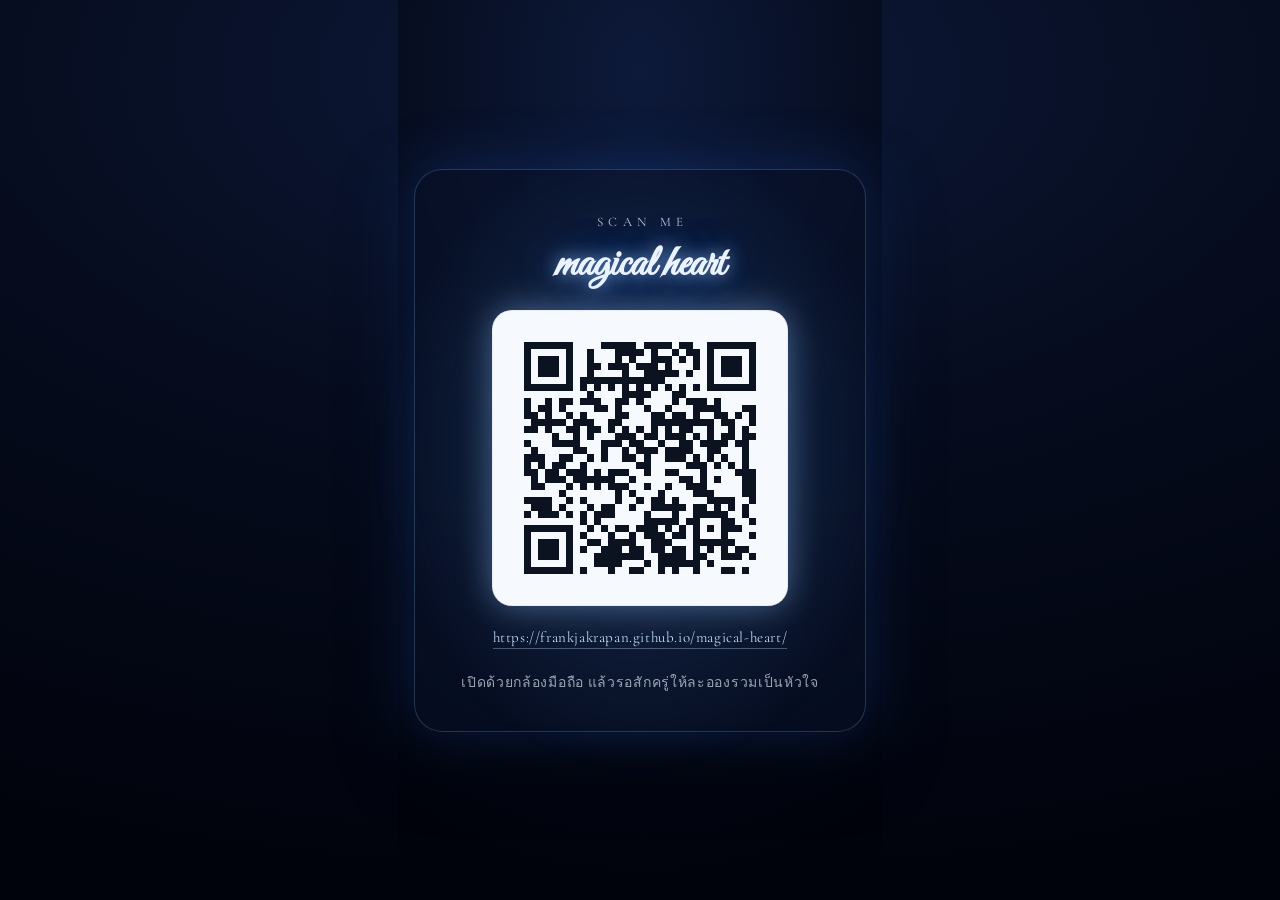
==== share.html @ f7a82248 "Add QR share page and QR image for the published site - share.html: standalone card with the QR inli" ====
<!DOCTYPE html>
<html lang="th">
<head>
<meta charset="utf-8">
<meta name="viewport" content="width=device-width,initial-scale=1">
<title>Magical Heart — scan to open</title>
<link rel="preconnect" href="https://fonts.googleapis.com">
<link rel="preconnect" href="https://fonts.gstatic.com" crossorigin>
<link rel="stylesheet" href="https://fonts.googleapis.com/css2?family=Cormorant+Garamond:wght@300;500&family=Great+Vibes&display=swap">
<style>
  html, body {
    margin: 0;
    min-height: 100%;
    background:
      radial-gradient(120% 90% at 50% 8%, #0d1a3a 0%, #060c1e 45%, #01030c 100%);
    color: #eaf3ff;
    font-family: "Cormorant Garamond", Georgia, serif;
    display: grid;
    place-items: center;
  }

  .card {
    position: relative;
    display: flex;
    flex-direction: column;
    align-items: center;
    gap: 22px;
    padding: 44px 46px 38px;
    margin: 32px 16px;
    border-radius: 28px;
    background: rgba(9, 18, 42, 0.62);
    border: 1px solid rgba(147, 197, 253, 0.22);
    box-shadow:
      0 0 60px rgba(37, 99, 235, 0.28),
      0 24px 70px rgba(0, 0, 0, 0.6);
    backdrop-filter: blur(4px);
  }

  .card::before {
    content: "";
    position: absolute;
    inset: -40px;
    border-radius: 50%;
    background: radial-gradient(closest-side,
      rgba(96, 165, 250, 0.22), rgba(59, 130, 246, 0) 100%);
    z-index: -1;
    filter: blur(8px);
  }

  .kicker {
    font-size: 13px;
    letter-spacing: 0.42em;
    text-indent: 0.42em;
    text-transform: uppercase;
    opacity: 0.8;
  }

  .title {
    font-family: "Great Vibes", cursive;
    font-size: 44px;
    line-height: 1;
    margin: -8px 0 0;
    text-shadow: 0 0 18px rgba(147, 197, 253, 0.7), 0 0 46px rgba(59, 130, 246, 0.45);
  }

  .qr {
    padding: 18px;
    border-radius: 20px;
    background: #f6faff;
    box-shadow: 0 0 34px rgba(147, 197, 253, 0.45), inset 0 0 0 1px rgba(15, 23, 42, 0.06);
    animation: pulse 2.6s ease-in-out infinite;
  }

  .qr svg { display: block; width: min(58vw, 260px); height: auto; }
  .qr path { fill: #0b1220; }

  a.link {
    color: #bfdbfe;
    font-size: 15px;
    letter-spacing: 0.04em;
    text-decoration: none;
    border-bottom: 1px solid rgba(191, 219, 254, 0.35);
    padding-bottom: 2px;
    word-break: break-all;
    text-align: center;
  }

  a.link:hover { color: #fff; border-color: rgba(255, 255, 255, 0.8); }

  .hint { font-size: 14px; opacity: 0.65; margin: 0; letter-spacing: 0.05em; }

  @keyframes pulse {
    0%, 100% { transform: scale(1); }
    5%       { transform: scale(1.025); }
    12%      { transform: scale(1.004); }
    18%      { transform: scale(1.016); }
    26%      { transform: scale(1); }
  }

  @media (prefers-reduced-motion: reduce) { .qr { animation: none; } }
</style>
</head>
<body>
  <div class="card">
    <span class="kicker">scan me</span>
    <h1 class="title">magical heart</h1>

    <div class="qr">
      <svg viewBox="0 0 37 37" xmlns="http://www.w3.org/2000/svg" shape-rendering="crispEdges">
        <path d="M2,2H3V3H2zM3,2H4V3H3zM4,2H5V3H4zM5,2H6V3H5zM6,2H7V3H6zM7,2H8V3H7zM8,2H9V3H8zM13,2H14V3H13zM14,2H15V3H14zM15,2H16V3H15zM16,2H17V3H16zM17,2H18V3H17zM19,2H20V3H19zM20,2H21V3H20zM21,2H22V3H21zM22,2H23V3H22zM24,2H25V3H24zM25,2H26V3H25zM28,2H29V3H28zM29,2H30V3H29zM30,2H31V3H30zM31,2H32V3H31zM32,2H33V3H32zM33,2H34V3H33zM34,2H35V3H34zM2,3H3V4H2zM8,3H9V4H8zM11,3H12V4H11zM15,3H16V4H15zM16,3H17V4H16zM17,3H18V4H17zM18,3H19V4H18zM20,3H21V4H20zM23,3H24V4H23zM25,3H26V4H25zM26,3H27V4H26zM28,3H29V4H28zM34,3H35V4H34zM2,4H3V5H2zM4,4H5V5H4zM5,4H6V5H5zM6,4H7V5H6zM8,4H9V5H8zM11,4H12V5H11zM15,4H16V5H15zM17,4H18V5H17zM20,4H21V5H20zM21,4H22V5H21zM22,4H23V5H22zM24,4H25V5H24zM26,4H27V5H26zM28,4H29V5H28zM30,4H31V5H30zM31,4H32V5H31zM32,4H33V5H32zM34,4H35V5H34zM2,5H3V6H2zM4,5H5V6H4zM5,5H6V6H5zM6,5H7V6H6zM8,5H9V6H8zM11,5H12V6H11zM12,5H13V6H12zM14,5H15V6H14zM15,5H16V6H15zM16,5H17V6H16zM18,5H19V6H18zM19,5H20V6H19zM20,5H21V6H20zM22,5H23V6H22zM26,5H27V6H26zM28,5H29V6H28zM30,5H31V6H30zM31,5H32V6H31zM32,5H33V6H32zM34,5H35V6H34zM2,6H3V7H2zM4,6H5V7H4zM5,6H6V7H5zM6,6H7V7H6zM8,6H9V7H8zM11,6H12V7H11zM16,6H17V7H16zM19,6H20V7H19zM20,6H21V7H20zM21,6H22V7H21zM22,6H23V7H22zM23,6H24V7H23zM25,6H26V7H25zM28,6H29V7H28zM30,6H31V7H30zM31,6H32V7H31zM32,6H33V7H32zM34,6H35V7H34zM2,7H3V8H2zM8,7H9V8H8zM10,7H11V8H10zM11,7H12V8H11zM12,7H13V8H12zM13,7H14V8H13zM14,7H15V8H14zM15,7H16V8H15zM16,7H17V8H16zM17,7H18V8H17zM18,7H19V8H18zM19,7H20V8H19zM20,7H21V8H20zM21,7H22V8H21zM28,7H29V8H28zM34,7H35V8H34zM2,8H3V9H2zM3,8H4V9H3zM4,8H5V9H4zM5,8H6V9H5zM6,8H7V9H6zM7,8H8V9H7zM8,8H9V9H8zM10,8H11V9H10zM12,8H13V9H12zM14,8H15V9H14zM16,8H17V9H16zM18,8H19V9H18zM20,8H21V9H20zM22,8H23V9H22zM24,8H25V9H24zM26,8H27V9H26zM28,8H29V9H28zM29,8H30V9H29zM30,8H31V9H30zM31,8H32V9H31zM32,8H33V9H32zM33,8H34V9H33zM34,8H35V9H34zM11,9H12V10H11zM16,9H17V10H16zM17,9H18V10H17zM18,9H19V10H18zM19,9H20V10H19zM23,9H24V10H23zM24,9H25V10H24zM2,10H3V11H2zM5,10H6V11H5zM7,10H8V11H7zM8,10H9V11H8zM10,10H11V11H10zM11,10H12V11H11zM12,10H13V11H12zM15,10H16V11H15zM16,10H17V11H16zM18,10H19V11H18zM23,10H24V11H23zM25,10H26V11H25zM26,10H27V11H26zM27,10H28V11H27zM29,10H30V11H29zM2,11H3V12H2zM4,11H5V12H4zM5,11H6V12H5zM7,11H8V12H7zM12,11H13V12H12zM13,11H14V12H13zM15,11H16V12H15zM19,11H20V12H19zM22,11H23V12H22zM26,11H27V12H26zM27,11H28V12H27zM28,11H29V12H28zM29,11H30V12H29zM33,11H34V12H33zM34,11H35V12H34zM2,12H3V13H2zM3,12H4V13H3zM5,12H6V13H5zM8,12H9V13H8zM10,12H11V13H10zM15,12H16V13H15zM16,12H17V13H16zM20,12H21V13H20zM21,12H22V13H21zM23,12H24V13H23zM24,12H25V13H24zM26,12H27V13H26zM29,12H30V13H29zM30,12H31V13H30zM32,12H33V13H32zM34,12H35V13H34zM3,13H4V14H3zM4,13H5V14H4zM5,13H6V14H5zM6,13H7V14H6zM7,13H8V14H7zM9,13H10V14H9zM10,13H11V14H10zM11,13H12V14H11zM14,13H15V14H14zM15,13H16V14H15zM20,13H21V14H20zM21,13H22V14H21zM22,13H23V14H22zM23,13H24V14H23zM24,13H25V14H24zM25,13H26V14H25zM26,13H27V14H26zM27,13H28V14H27zM28,13H29V14H28zM30,13H31V14H30zM31,13H32V14H31zM34,13H35V14H34zM2,14H3V15H2zM3,14H4V15H3zM5,14H6V15H5zM8,14H9V15H8zM9,14H10V15H9zM11,14H12V15H11zM12,14H13V15H12zM14,14H15V15H14zM16,14H17V15H16zM18,14H19V15H18zM20,14H21V15H20zM22,14H23V15H22zM24,14H25V15H24zM25,14H26V15H25zM28,14H29V15H28zM31,14H32V15H31zM33,14H34V15H33zM6,15H7V16H6zM9,15H10V16H9zM11,15H12V16H11zM15,15H16V16H15zM16,15H17V16H16zM17,15H18V16H17zM19,15H20V16H19zM20,15H21V16H20zM22,15H23V16H22zM23,15H24V16H23zM24,15H25V16H24zM26,15H27V16H26zM28,15H29V16H28zM30,15H31V16H30zM31,15H32V16H31zM33,15H34V16H33zM34,15H35V16H34zM2,16H3V17H2zM6,16H7V17H6zM7,16H8V17H7zM8,16H9V17H8zM9,16H10V17H9zM13,16H14V17H13zM14,16H15V17H14zM15,16H16V17H15zM17,16H18V17H17zM18,16H19V17H18zM21,16H22V17H21zM24,16H25V17H24zM25,16H26V17H25zM27,16H28V17H27zM28,16H29V17H28zM29,16H30V17H29zM30,16H31V17H30zM32,16H33V17H32zM33,16H34V17H33zM3,17H4V18H3zM9,17H10V18H9zM10,17H11V18H10zM13,17H14V18H13zM16,17H17V18H16zM18,17H19V18H18zM19,17H20V18H19zM20,17H21V18H20zM22,17H23V18H22zM23,17H24V18H23zM24,17H25V18H24zM25,17H26V18H25zM28,17H29V18H28zM29,17H30V18H29zM33,17H34V18H33zM2,18H3V19H2zM3,18H4V19H3zM4,18H5V19H4zM7,18H8V19H7zM8,18H9V19H8zM11,18H12V19H11zM13,18H14V19H13zM16,18H17V19H16zM17,18H18V19H17zM19,18H20V19H19zM22,18H23V19H22zM23,18H24V19H23zM24,18H25V19H24zM26,18H27V19H26zM28,18H29V19H28zM30,18H31V19H30zM33,18H34V19H33zM2,19H3V20H2zM4,19H5V20H4zM6,19H7V20H6zM7,19H8V20H7zM10,19H11V20H10zM18,19H19V20H18zM19,19H20V20H19zM25,19H26V20H25zM26,19H27V20H26zM27,19H28V20H27zM29,19H30V20H29zM31,19H32V20H31zM33,19H34V20H33zM2,20H3V21H2zM3,20H4V21H3zM5,20H6V21H5zM6,20H7V21H6zM8,20H9V21H8zM9,20H10V21H9zM10,20H11V21H10zM12,20H13V21H12zM14,20H15V21H14zM15,20H16V21H15zM16,20H17V21H16zM19,20H20V21H19zM22,20H23V21H22zM23,20H24V21H23zM27,20H28V21H27zM32,20H33V21H32zM33,20H34V21H33zM34,20H35V21H34zM3,21H4V22H3zM5,21H6V22H5zM6,21H7V22H6zM7,21H8V22H7zM9,21H10V22H9zM10,21H11V22H10zM11,21H12V22H11zM12,21H13V22H12zM13,21H14V22H13zM14,21H15V22H14zM17,21H18V22H17zM24,21H25V22H24zM25,21H26V22H25zM27,21H28V22H27zM29,21H30V22H29zM33,21H34V22H33zM34,21H35V22H34zM3,22H4V23H3zM4,22H5V23H4zM8,22H9V23H8zM10,22H11V23H10zM12,22H13V23H12zM14,22H15V23H14zM15,22H16V23H15zM16,22H17V23H16zM19,22H20V23H19zM22,22H23V23H22zM25,22H26V23H25zM26,22H27V23H26zM27,22H28V23H27zM33,22H34V23H33zM34,22H35V23H34zM7,23H8V24H7zM15,23H16V24H15zM17,23H18V24H17zM21,23H22V24H21zM26,23H27V24H26zM27,23H28V24H27zM28,23H29V24H28zM33,23H34V24H33zM34,23H35V24H34zM2,24H3V25H2zM3,24H4V25H3zM4,24H5V25H4zM5,24H6V25H5zM8,24H9V25H8zM10,24H11V25H10zM15,24H16V25H15zM18,24H19V25H18zM20,24H21V25H20zM21,24H22V25H21zM23,24H24V25H23zM28,24H29V25H28zM29,24H30V25H29zM30,24H31V25H30zM31,24H32V25H31zM34,24H35V25H34zM3,25H4V26H3zM4,25H5V26H4zM5,25H6V26H5zM7,25H8V26H7zM11,25H12V26H11zM13,25H14V26H13zM14,25H15V26H14zM17,25H18V26H17zM20,25H21V26H20zM21,25H22V26H21zM22,25H23V26H22zM23,25H24V26H23zM24,25H25V26H24zM26,25H27V26H26zM27,25H28V26H27zM29,25H30V26H29zM31,25H32V26H31zM33,25H34V26H33zM2,26H3V27H2zM4,26H5V27H4zM5,26H6V27H5zM6,26H7V27H6zM8,26H9V27H8zM10,26H11V27H10zM12,26H13V27H12zM13,26H14V27H13zM14,26H15V27H14zM19,26H20V27H19zM23,26H24V27H23zM26,26H27V27H26zM27,26H28V27H27zM28,26H29V27H28zM29,26H30V27H29zM30,26H31V27H30zM33,26H34V27H33zM10,27H11V28H10zM12,27H13V28H12zM19,27H20V28H19zM20,27H21V28H20zM21,27H22V28H21zM22,27H23V28H22zM23,27H24V28H23zM25,27H26V28H25zM26,27H27V28H26zM30,27H31V28H30zM31,27H32V28H31zM34,27H35V28H34zM2,28H3V29H2zM3,28H4V29H3zM4,28H5V29H4zM5,28H6V29H5zM6,28H7V29H6zM7,28H8V29H7zM8,28H9V29H8zM11,28H12V29H11zM13,28H14V29H13zM15,28H16V29H15zM16,28H17V29H16zM18,28H19V29H18zM19,28H20V29H19zM20,28H21V29H20zM22,28H23V29H22zM24,28H25V29H24zM26,28H27V29H26zM28,28H29V29H28zM30,28H31V29H30zM31,28H32V29H31zM32,28H33V29H32zM2,29H3V30H2zM8,29H9V30H8zM10,29H11V30H10zM14,29H15V30H14zM17,29H18V30H17zM19,29H20V30H19zM20,29H21V30H20zM21,29H22V30H21zM23,29H24V30H23zM24,29H25V30H24zM26,29H27V30H26zM30,29H31V30H30zM34,29H35V30H34zM2,30H3V31H2zM4,30H5V31H4zM5,30H6V31H5zM6,30H7V31H6zM8,30H9V31H8zM11,30H12V31H11zM12,30H13V31H12zM14,30H15V31H14zM15,30H16V31H15zM16,30H17V31H16zM17,30H18V31H17zM20,30H21V31H20zM21,30H22V31H21zM22,30H23V31H22zM26,30H27V31H26zM27,30H28V31H27zM28,30H29V31H28zM29,30H30V31H29zM30,30H31V31H30zM31,30H32V31H31zM2,31H3V32H2zM4,31H5V32H4zM5,31H6V32H5zM6,31H7V32H6zM8,31H9V32H8zM10,31H11V32H10zM13,31H14V32H13zM14,31H15V32H14zM15,31H16V32H15zM17,31H18V32H17zM18,31H19V32H18zM20,31H21V32H20zM21,31H22V32H21zM23,31H24V32H23zM24,31H25V32H24zM26,31H27V32H26zM28,31H29V32H28zM30,31H31V32H30zM32,31H33V32H32zM33,31H34V32H33zM2,32H3V33H2zM4,32H5V33H4zM5,32H6V33H5zM6,32H7V33H6zM8,32H9V33H8zM12,32H13V33H12zM13,32H14V33H13zM14,32H15V33H14zM15,32H16V33H15zM16,32H17V33H16zM17,32H18V33H17zM18,32H19V33H18zM21,32H22V33H21zM22,32H23V33H22zM23,32H24V33H23zM24,32H25V33H24zM26,32H27V33H26zM27,32H28V33H27zM30,32H31V33H30zM31,32H32V33H31zM32,32H33V33H32zM34,32H35V33H34zM2,33H3V34H2zM8,33H9V34H8zM12,33H13V34H12zM13,33H14V34H13zM14,33H15V34H14zM15,33H16V34H15zM19,33H20V34H19zM21,33H22V34H21zM22,33H23V34H22zM23,33H24V34H23zM24,33H25V34H24zM25,33H26V34H25zM26,33H27V34H26zM28,33H29V34H28zM2,34H3V35H2zM3,34H4V35H3zM4,34H5V35H4zM5,34H6V35H5zM6,34H7V35H6zM7,34H8V35H7zM8,34H9V35H8zM10,34H11V35H10zM14,34H15V35H14zM17,34H18V35H17zM18,34H19V35H18zM21,34H22V35H21zM23,34H24V35H23zM26,34H27V35H26zM30,34H31V35H30zM31,34H32V35H31zM33,34H34V35H33z"/>
      </svg>
    </div>

    <a class="link" href="https://frankjakrapan.github.io/magical-heart/">https://frankjakrapan.github.io/magical-heart/</a>
    <p class="hint">เปิดด้วยกล้องมือถือ แล้วรอสักครู่ให้ละอองรวมเป็นหัวใจ</p>
  </div>
</body>
</html>
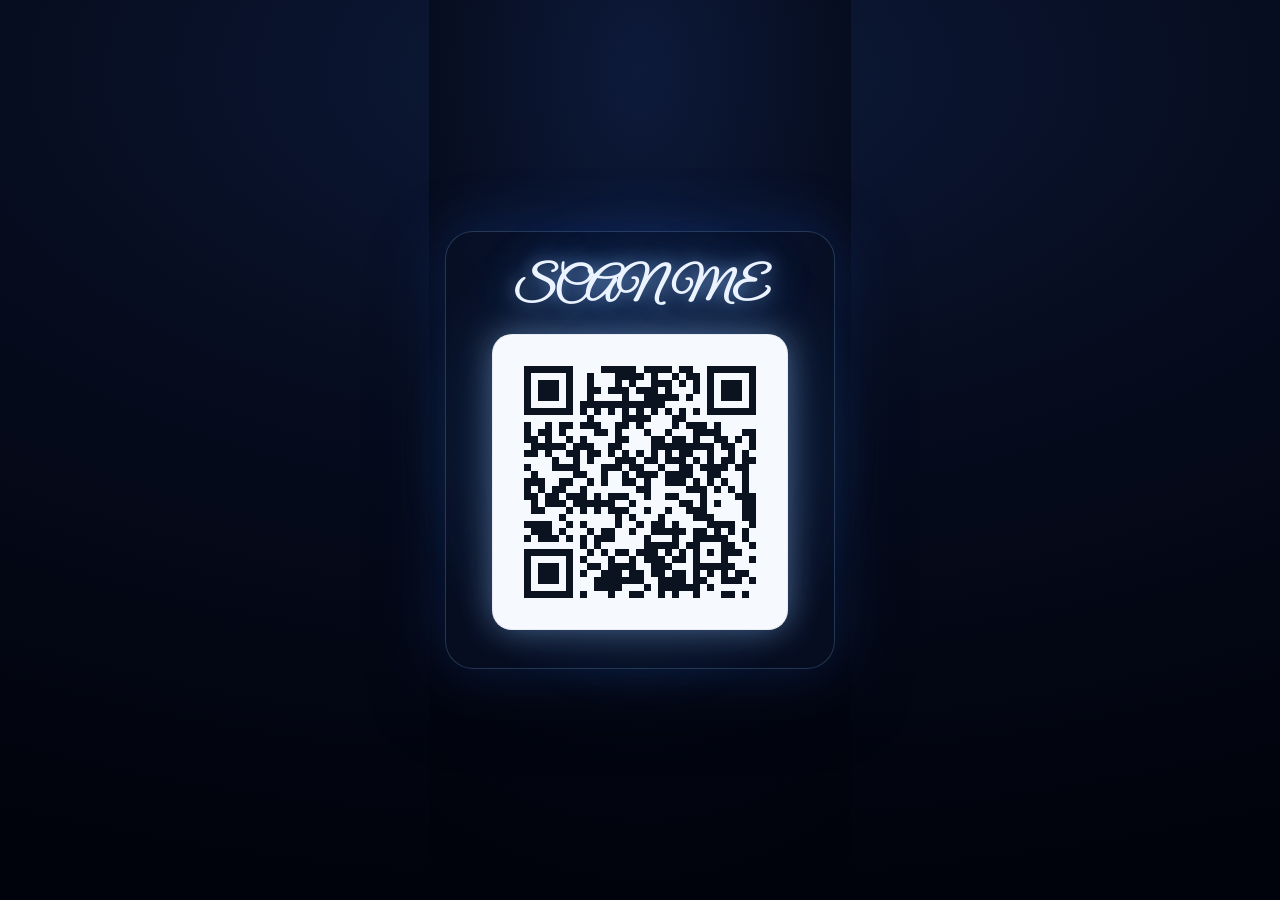
==== commit dae827fe: "Trim the share card down to the QR - drop the URL line, the camera hint and the small kicker - title" ====
--- a/share.html
+++ b/share.html
@@ -21,6 +21,8 @@
 
   .card {
     position: relative;
+    text-decoration: none;
+    color: inherit;
     display: flex;
     flex-direction: column;
     align-items: center;
@@ -47,14 +49,7 @@
     filter: blur(8px);
   }
 
-  .kicker {
-    font-size: 13px;
-    letter-spacing: 0.42em;
-    text-indent: 0.42em;
-    text-transform: uppercase;
-    opacity: 0.8;
-  }
-
+  
   .title {
     font-family: "Great Vibes", cursive;
     font-size: 44px;
@@ -74,21 +69,9 @@
   .qr svg { display: block; width: min(58vw, 260px); height: auto; }
   .qr path { fill: #0b1220; }
 
-  a.link {
-    color: #bfdbfe;
-    font-size: 15px;
-    letter-spacing: 0.04em;
-    text-decoration: none;
-    border-bottom: 1px solid rgba(191, 219, 254, 0.35);
-    padding-bottom: 2px;
-    word-break: break-all;
-    text-align: center;
-  }
-
-  a.link:hover { color: #fff; border-color: rgba(255, 255, 255, 0.8); }
-
-  .hint { font-size: 14px; opacity: 0.65; margin: 0; letter-spacing: 0.05em; }
-
+  
+  
+  
   @keyframes pulse {
     0%, 100% { transform: scale(1); }
     5%       { transform: scale(1.025); }
@@ -101,9 +84,8 @@
 </style>
 </head>
 <body>
-  <div class="card">
-    <span class="kicker">scan me</span>
-    <h1 class="title">magical heart</h1>
+  <a class="card" href="https://frankjakrapan.github.io/magical-heart/">
+    <h1 class="title">SCAN ME</h1>
 
     <div class="qr">
       <svg viewBox="0 0 37 37" xmlns="http://www.w3.org/2000/svg" shape-rendering="crispEdges">
@@ -111,8 +93,6 @@
       </svg>
     </div>
 
-    <a class="link" href="https://frankjakrapan.github.io/magical-heart/">https://frankjakrapan.github.io/magical-heart/</a>
-    <p class="hint">เปิดด้วยกล้องมือถือ แล้วรอสักครู่ให้ละอองรวมเป็นหัวใจ</p>
-  </div>
+  </a>
 </body>
 </html>
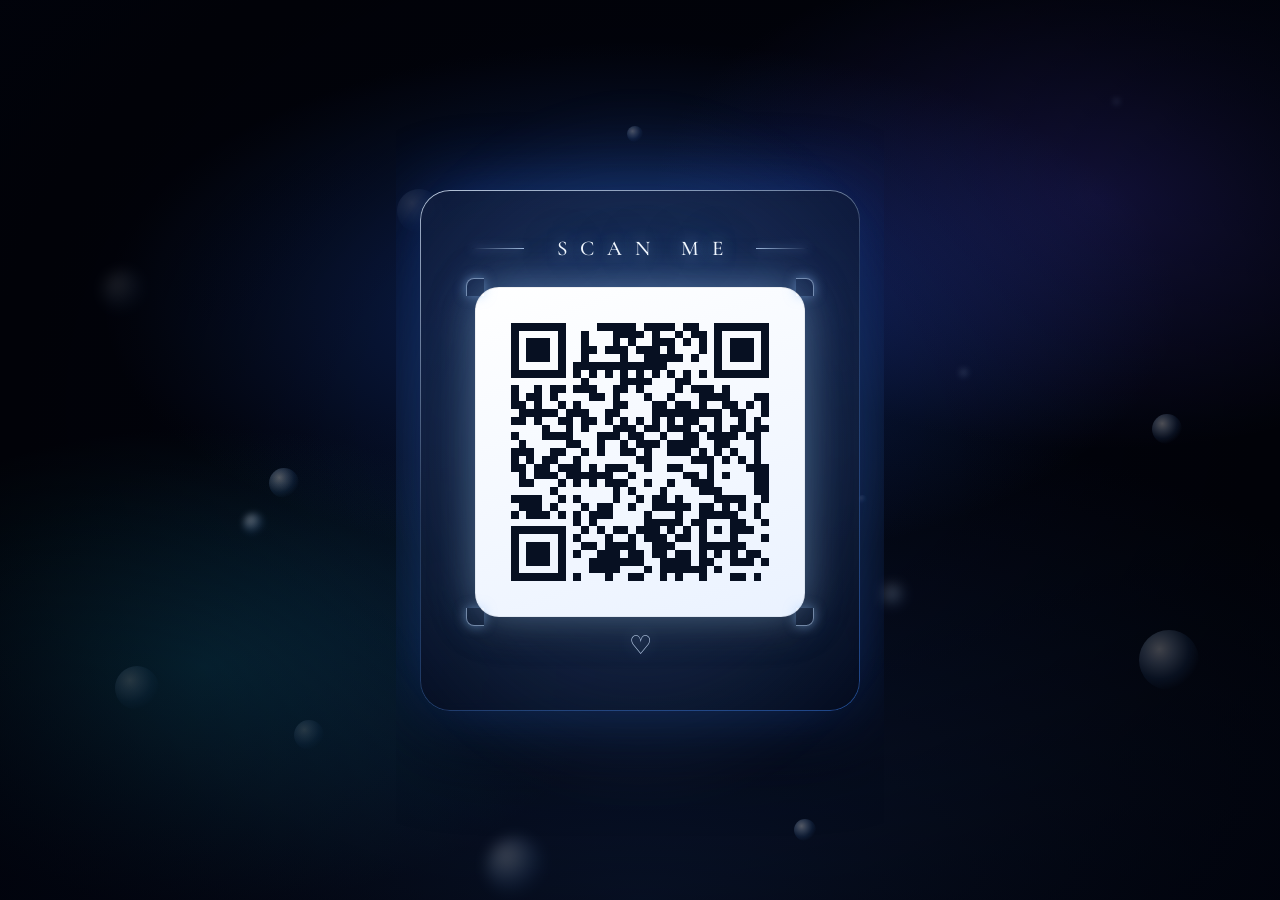
==== commit 81c00a45: "Redesign the share card and render it as a high-res PNG - share.html: glowing glass card on a nebula" ====
--- a/share.html
+++ b/share.html
@@ -8,91 +8,243 @@
 <link rel="preconnect" href="https://fonts.gstatic.com" crossorigin>
 <link rel="stylesheet" href="https://fonts.googleapis.com/css2?family=Cormorant+Garamond:wght@300;500&family=Great+Vibes&display=swap">
 <style>
+  * { box-sizing: border-box; }
+
   html, body {
     margin: 0;
     min-height: 100%;
-    background:
-      radial-gradient(120% 90% at 50% 8%, #0d1a3a 0%, #060c1e 45%, #01030c 100%);
+    background: #01030c;
     color: #eaf3ff;
     font-family: "Cormorant Garamond", Georgia, serif;
     display: grid;
     place-items: center;
-  }
-
+    overflow: hidden;
+  }
+
+  /* ---------- ฉากหลัง ---------- */
+  .sky {
+    position: fixed;
+    inset: 0;
+    background:
+      radial-gradient(60% 42% at 50% 34%, rgba(37, 99, 235, 0.34) 0%, rgba(37, 99, 235, 0) 70%),
+      radial-gradient(45% 38% at 16% 74%, rgba(14, 116, 144, 0.30) 0%, rgba(14, 116, 144, 0) 70%),
+      radial-gradient(50% 40% at 86% 22%, rgba(79, 70, 229, 0.28) 0%, rgba(79, 70, 229, 0) 70%),
+      radial-gradient(120% 90% at 50% 100%, #0a1734 0%, #01030c 62%);
+  }
+
+  .sky::after {
+    content: "";
+    position: absolute;
+    inset: 0;
+    background: radial-gradient(ellipse at 50% 45%,
+      rgba(0, 0, 0, 0) 30%, rgba(0, 0, 0, 0.35) 70%, rgba(1, 3, 12, 0.9) 100%);
+  }
+
+  /* ลูกแสงลอย */
+  .orb {
+    position: fixed;
+    left: var(--x);
+    top: var(--y);
+    width: var(--s);
+    height: var(--s);
+    border-radius: 50%;
+    background: radial-gradient(circle at 34% 32%,
+      rgba(255, 255, 255, 0.95) 0%,
+      rgba(191, 219, 254, 0.65) 26%,
+      rgba(96, 165, 250, 0.28) 52%,
+      rgba(59, 130, 246, 0) 74%);
+    opacity: var(--o);
+    filter: blur(0.4px);
+    animation: drift var(--dur) ease-in-out infinite;
+    animation-delay: var(--delay);
+    pointer-events: none;
+  }
+
+  .orb:nth-child(3n) { filter: blur(3px); }
+  .orb:nth-child(5n) { filter: blur(7px); }
+
+  @keyframes drift {
+    0%, 100% { transform: translate(0, 0) scale(1); }
+    50%      { transform: translate(var(--dx), -46px) scale(1.14); }
+  }
+
+  /* ---------- การ์ด ---------- */
   .card {
     position: relative;
-    text-decoration: none;
-    color: inherit;
+    z-index: 2;
     display: flex;
     flex-direction: column;
     align-items: center;
-    gap: 22px;
-    padding: 44px 46px 38px;
-    margin: 32px 16px;
-    border-radius: 28px;
-    background: rgba(9, 18, 42, 0.62);
-    border: 1px solid rgba(147, 197, 253, 0.22);
+    gap: 26px;
+    padding: 46px 52px 50px;
+    margin: 24px;
+    border-radius: 30px;
+    text-decoration: none;
+    color: inherit;
+    background: linear-gradient(168deg, rgba(18, 32, 66, 0.72), rgba(6, 13, 33, 0.82));
     box-shadow:
-      0 0 60px rgba(37, 99, 235, 0.28),
-      0 24px 70px rgba(0, 0, 0, 0.6);
-    backdrop-filter: blur(4px);
-  }
-
+      inset 0 1px 0 rgba(219, 234, 254, 0.25),
+      0 0 70px rgba(37, 99, 235, 0.35),
+      0 30px 80px rgba(0, 0, 0, 0.65);
+    backdrop-filter: blur(6px);
+  }
+
+  /* ขอบเรืองแสงบาง ๆ */
   .card::before {
     content: "";
     position: absolute;
-    inset: -40px;
+    inset: 0;
+    border-radius: 30px;
+    padding: 1px;
+    background: linear-gradient(150deg,
+      rgba(219, 234, 254, 0.75),
+      rgba(147, 197, 253, 0.18) 42%,
+      rgba(59, 130, 246, 0.5));
+    -webkit-mask: linear-gradient(#000 0 0) content-box, linear-gradient(#000 0 0);
+    -webkit-mask-composite: xor;
+    mask: linear-gradient(#000 0 0) content-box exclude, linear-gradient(#000 0 0);
+    pointer-events: none;
+  }
+
+  /* แสงฟุ้งหลังการ์ด */
+  .card::after {
+    content: "";
+    position: absolute;
+    inset: -18%;
     border-radius: 50%;
     background: radial-gradient(closest-side,
-      rgba(96, 165, 250, 0.22), rgba(59, 130, 246, 0) 100%);
+      rgba(96, 165, 250, 0.28), rgba(59, 130, 246, 0) 100%);
+    filter: blur(14px);
     z-index: -1;
-    filter: blur(8px);
-  }
-
-  
+    animation: breathe 5.2s ease-in-out infinite;
+  }
+
+  @keyframes breathe {
+    0%, 100% { opacity: 0.75; transform: scale(1); }
+    50%      { opacity: 1;    transform: scale(1.05); }
+  }
+
+  /* ---------- หัวเรื่อง ---------- */
   .title {
+    display: flex;
+    align-items: center;
+    gap: 20px;
+    margin: 0;
+    font-weight: 500;
+    font-size: clamp(15px, 2.6vw, 21px);
+    letter-spacing: 0.62em;
+    text-indent: 0.62em;
+    text-transform: uppercase;
+    color: #f2f8ff;
+    text-shadow: 0 0 16px rgba(147, 197, 253, 0.8), 0 0 44px rgba(59, 130, 246, 0.5);
+  }
+
+  .title::before,
+  .title::after {
+    content: "";
+    width: clamp(26px, 7vw, 52px);
+    height: 1px;
+    background: linear-gradient(90deg, rgba(191, 219, 254, 0), rgba(191, 219, 254, 0.8));
+    box-shadow: 0 0 10px rgba(147, 197, 253, 0.7);
+  }
+
+  .title::after {
+    background: linear-gradient(90deg, rgba(191, 219, 254, 0.8), rgba(191, 219, 254, 0));
+  }
+
+  /* ---------- QR ---------- */
+  .qr {
+    position: relative;
+    padding: 20px;
+    border-radius: 24px;
+    background: linear-gradient(160deg, #ffffff, #eaf2ff);
+    box-shadow:
+      0 0 40px rgba(147, 197, 253, 0.5),
+      0 14px 34px rgba(0, 0, 0, 0.45),
+      inset 0 0 0 1px rgba(15, 23, 42, 0.06);
+    animation: beat 2.6s ease-in-out infinite;
+  }
+
+  .qr svg { display: block; width: min(62vw, 290px); height: auto; }
+  .qr path { fill: #071022; }
+
+  /* มุมทั้งสี่ของกรอบ QR */
+  .corner {
+    position: absolute;
+    width: 18px;
+    height: 18px;
+    border: 1px solid rgba(191, 219, 254, 0.55);
+    box-shadow: 0 0 12px rgba(147, 197, 253, 0.55);
+  }
+
+  .corner.tl { top: -9px;    left: -9px;  border-right: 0; border-bottom: 0; border-radius: 8px 0 0 0; }
+  .corner.tr { top: -9px;    right: -9px; border-left: 0;  border-bottom: 0; border-radius: 0 8px 0 0; }
+  .corner.bl { bottom: -9px; left: -9px;  border-right: 0; border-top: 0;    border-radius: 0 0 0 8px; }
+  .corner.br { bottom: -9px; right: -9px; border-left: 0;  border-top: 0;    border-radius: 0 0 8px 0; }
+
+  .heart {
     font-family: "Great Vibes", cursive;
-    font-size: 44px;
+    font-size: 26px;
     line-height: 1;
     margin: -8px 0 0;
-    text-shadow: 0 0 18px rgba(147, 197, 253, 0.7), 0 0 46px rgba(59, 130, 246, 0.45);
-  }
-
-  .qr {
-    padding: 18px;
-    border-radius: 20px;
-    background: #f6faff;
-    box-shadow: 0 0 34px rgba(147, 197, 253, 0.45), inset 0 0 0 1px rgba(15, 23, 42, 0.06);
-    animation: pulse 2.6s ease-in-out infinite;
-  }
-
-  .qr svg { display: block; width: min(58vw, 260px); height: auto; }
-  .qr path { fill: #0b1220; }
-
-  
-  
-  
-  @keyframes pulse {
-    0%, 100% { transform: scale(1); }
-    5%       { transform: scale(1.025); }
-    12%      { transform: scale(1.004); }
-    18%      { transform: scale(1.016); }
-    26%      { transform: scale(1); }
-  }
-
-  @media (prefers-reduced-motion: reduce) { .qr { animation: none; } }
+    color: #cfe3ff;
+    opacity: 0.85;
+    text-shadow: 0 0 14px rgba(147, 197, 253, 0.7);
+  }
+
+  @keyframes beat {
+    0%   { transform: scale(1); }
+    5%   { transform: scale(1.028); }
+    12%  { transform: scale(1.004); }
+    18%  { transform: scale(1.018); }
+    26%  { transform: scale(1); }
+    100% { transform: scale(1); }
+  }
+
+  @media (prefers-reduced-motion: reduce) {
+    .qr, .card::after, .orb { animation: none; }
+  }
+
+  @media (max-width: 480px) {
+    .card { padding: 34px 28px 38px; gap: 20px; }
+  }
 </style>
 </head>
 <body>
+  <div class="sky"></div>
+    <span class="orb" style="--s:30px;--x:21%;--y:52%;--o:0.33;--dur:9.9s;--delay:-6.4s;--dx:6px"></span>
+    <span class="orb" style="--s:6px;--x:66%;--y:29%;--o:0.11;--dur:14.6s;--delay:-0.8s;--dx:-29px"></span>
+    <span class="orb" style="--s:44px;--x:9%;--y:74%;--o:0.14;--dur:11.9s;--delay:-7.5s;--dx:-33px"></span>
+    <span class="orb" style="--s:44px;--x:8%;--y:30%;--o:0.12;--dur:20.2s;--delay:-3.5s;--dx:-22px"></span>
+    <span class="orb" style="--s:9px;--x:75%;--y:41%;--o:0.30;--dur:17.9s;--delay:-1.2s;--dx:33px"></span>
+    <span class="orb" style="--s:16px;--x:49%;--y:14%;--o:0.29;--dur:9.8s;--delay:-0.7s;--dx:-14px"></span>
+    <span class="orb" style="--s:60px;--x:89%;--y:70%;--o:0.25;--dur:13.1s;--delay:-7.0s;--dx:18px"></span>
+    <span class="orb" style="--s:30px;--x:40%;--y:33%;--o:0.38;--dur:18.1s;--delay:-2.9s;--dx:33px"></span>
+    <span class="orb" style="--s:22px;--x:69%;--y:65%;--o:0.41;--dur:18.5s;--delay:-3.5s;--dx:-31px"></span>
+    <span class="orb" style="--s:9px;--x:67%;--y:55%;--o:0.16;--dur:13.4s;--delay:-11.2s;--dx:13px"></span>
+    <span class="orb" style="--s:6px;--x:87%;--y:11%;--o:0.37;--dur:16.4s;--delay:-10.5s;--dx:0px"></span>
+    <span class="orb" style="--s:30px;--x:90%;--y:46%;--o:0.31;--dur:16.5s;--delay:-5.5s;--dx:-29px"></span>
+    <span class="orb" style="--s:22px;--x:62%;--y:91%;--o:0.33;--dur:9.8s;--delay:-8.4s;--dx:33px"></span>
+    <span class="orb" style="--s:60px;--x:38%;--y:93%;--o:0.24;--dur:17.7s;--delay:-0.3s;--dx:19px"></span>
+    <span class="orb" style="--s:30px;--x:23%;--y:80%;--o:0.14;--dur:9.8s;--delay:-9.2s;--dx:-24px"></span>
+    <span class="orb" style="--s:16px;--x:52%;--y:52%;--o:0.42;--dur:15.5s;--delay:-2.0s;--dx:11px"></span>
+    <span class="orb" style="--s:22px;--x:19%;--y:57%;--o:0.40;--dur:12.6s;--delay:-5.0s;--dx:5px"></span>
+    <span class="orb" style="--s:44px;--x:31%;--y:21%;--o:0.13;--dur:11.0s;--delay:-7.9s;--dx:-39px"></span>
+
   <a class="card" href="https://frankjakrapan.github.io/magical-heart/">
-    <h1 class="title">SCAN ME</h1>
+    <h1 class="title">Scan me</h1>
 
     <div class="qr">
+      <span class="corner tl"></span>
+      <span class="corner tr"></span>
+      <span class="corner bl"></span>
+      <span class="corner br"></span>
       <svg viewBox="0 0 37 37" xmlns="http://www.w3.org/2000/svg" shape-rendering="crispEdges">
         <path d="M2,2H3V3H2zM3,2H4V3H3zM4,2H5V3H4zM5,2H6V3H5zM6,2H7V3H6zM7,2H8V3H7zM8,2H9V3H8zM13,2H14V3H13zM14,2H15V3H14zM15,2H16V3H15zM16,2H17V3H16zM17,2H18V3H17zM19,2H20V3H19zM20,2H21V3H20zM21,2H22V3H21zM22,2H23V3H22zM24,2H25V3H24zM25,2H26V3H25zM28,2H29V3H28zM29,2H30V3H29zM30,2H31V3H30zM31,2H32V3H31zM32,2H33V3H32zM33,2H34V3H33zM34,2H35V3H34zM2,3H3V4H2zM8,3H9V4H8zM11,3H12V4H11zM15,3H16V4H15zM16,3H17V4H16zM17,3H18V4H17zM18,3H19V4H18zM20,3H21V4H20zM23,3H24V4H23zM25,3H26V4H25zM26,3H27V4H26zM28,3H29V4H28zM34,3H35V4H34zM2,4H3V5H2zM4,4H5V5H4zM5,4H6V5H5zM6,4H7V5H6zM8,4H9V5H8zM11,4H12V5H11zM15,4H16V5H15zM17,4H18V5H17zM20,4H21V5H20zM21,4H22V5H21zM22,4H23V5H22zM24,4H25V5H24zM26,4H27V5H26zM28,4H29V5H28zM30,4H31V5H30zM31,4H32V5H31zM32,4H33V5H32zM34,4H35V5H34zM2,5H3V6H2zM4,5H5V6H4zM5,5H6V6H5zM6,5H7V6H6zM8,5H9V6H8zM11,5H12V6H11zM12,5H13V6H12zM14,5H15V6H14zM15,5H16V6H15zM16,5H17V6H16zM18,5H19V6H18zM19,5H20V6H19zM20,5H21V6H20zM22,5H23V6H22zM26,5H27V6H26zM28,5H29V6H28zM30,5H31V6H30zM31,5H32V6H31zM32,5H33V6H32zM34,5H35V6H34zM2,6H3V7H2zM4,6H5V7H4zM5,6H6V7H5zM6,6H7V7H6zM8,6H9V7H8zM11,6H12V7H11zM16,6H17V7H16zM19,6H20V7H19zM20,6H21V7H20zM21,6H22V7H21zM22,6H23V7H22zM23,6H24V7H23zM25,6H26V7H25zM28,6H29V7H28zM30,6H31V7H30zM31,6H32V7H31zM32,6H33V7H32zM34,6H35V7H34zM2,7H3V8H2zM8,7H9V8H8zM10,7H11V8H10zM11,7H12V8H11zM12,7H13V8H12zM13,7H14V8H13zM14,7H15V8H14zM15,7H16V8H15zM16,7H17V8H16zM17,7H18V8H17zM18,7H19V8H18zM19,7H20V8H19zM20,7H21V8H20zM21,7H22V8H21zM28,7H29V8H28zM34,7H35V8H34zM2,8H3V9H2zM3,8H4V9H3zM4,8H5V9H4zM5,8H6V9H5zM6,8H7V9H6zM7,8H8V9H7zM8,8H9V9H8zM10,8H11V9H10zM12,8H13V9H12zM14,8H15V9H14zM16,8H17V9H16zM18,8H19V9H18zM20,8H21V9H20zM22,8H23V9H22zM24,8H25V9H24zM26,8H27V9H26zM28,8H29V9H28zM29,8H30V9H29zM30,8H31V9H30zM31,8H32V9H31zM32,8H33V9H32zM33,8H34V9H33zM34,8H35V9H34zM11,9H12V10H11zM16,9H17V10H16zM17,9H18V10H17zM18,9H19V10H18zM19,9H20V10H19zM23,9H24V10H23zM24,9H25V10H24zM2,10H3V11H2zM5,10H6V11H5zM7,10H8V11H7zM8,10H9V11H8zM10,10H11V11H10zM11,10H12V11H11zM12,10H13V11H12zM15,10H16V11H15zM16,10H17V11H16zM18,10H19V11H18zM23,10H24V11H23zM25,10H26V11H25zM26,10H27V11H26zM27,10H28V11H27zM29,10H30V11H29zM2,11H3V12H2zM4,11H5V12H4zM5,11H6V12H5zM7,11H8V12H7zM12,11H13V12H12zM13,11H14V12H13zM15,11H16V12H15zM19,11H20V12H19zM22,11H23V12H22zM26,11H27V12H26zM27,11H28V12H27zM28,11H29V12H28zM29,11H30V12H29zM33,11H34V12H33zM34,11H35V12H34zM2,12H3V13H2zM3,12H4V13H3zM5,12H6V13H5zM8,12H9V13H8zM10,12H11V13H10zM15,12H16V13H15zM16,12H17V13H16zM20,12H21V13H20zM21,12H22V13H21zM23,12H24V13H23zM24,12H25V13H24zM26,12H27V13H26zM29,12H30V13H29zM30,12H31V13H30zM32,12H33V13H32zM34,12H35V13H34zM3,13H4V14H3zM4,13H5V14H4zM5,13H6V14H5zM6,13H7V14H6zM7,13H8V14H7zM9,13H10V14H9zM10,13H11V14H10zM11,13H12V14H11zM14,13H15V14H14zM15,13H16V14H15zM20,13H21V14H20zM21,13H22V14H21zM22,13H23V14H22zM23,13H24V14H23zM24,13H25V14H24zM25,13H26V14H25zM26,13H27V14H26zM27,13H28V14H27zM28,13H29V14H28zM30,13H31V14H30zM31,13H32V14H31zM34,13H35V14H34zM2,14H3V15H2zM3,14H4V15H3zM5,14H6V15H5zM8,14H9V15H8zM9,14H10V15H9zM11,14H12V15H11zM12,14H13V15H12zM14,14H15V15H14zM16,14H17V15H16zM18,14H19V15H18zM20,14H21V15H20zM22,14H23V15H22zM24,14H25V15H24zM25,14H26V15H25zM28,14H29V15H28zM31,14H32V15H31zM33,14H34V15H33zM6,15H7V16H6zM9,15H10V16H9zM11,15H12V16H11zM15,15H16V16H15zM16,15H17V16H16zM17,15H18V16H17zM19,15H20V16H19zM20,15H21V16H20zM22,15H23V16H22zM23,15H24V16H23zM24,15H25V16H24zM26,15H27V16H26zM28,15H29V16H28zM30,15H31V16H30zM31,15H32V16H31zM33,15H34V16H33zM34,15H35V16H34zM2,16H3V17H2zM6,16H7V17H6zM7,16H8V17H7zM8,16H9V17H8zM9,16H10V17H9zM13,16H14V17H13zM14,16H15V17H14zM15,16H16V17H15zM17,16H18V17H17zM18,16H19V17H18zM21,16H22V17H21zM24,16H25V17H24zM25,16H26V17H25zM27,16H28V17H27zM28,16H29V17H28zM29,16H30V17H29zM30,16H31V17H30zM32,16H33V17H32zM33,16H34V17H33zM3,17H4V18H3zM9,17H10V18H9zM10,17H11V18H10zM13,17H14V18H13zM16,17H17V18H16zM18,17H19V18H18zM19,17H20V18H19zM20,17H21V18H20zM22,17H23V18H22zM23,17H24V18H23zM24,17H25V18H24zM25,17H26V18H25zM28,17H29V18H28zM29,17H30V18H29zM33,17H34V18H33zM2,18H3V19H2zM3,18H4V19H3zM4,18H5V19H4zM7,18H8V19H7zM8,18H9V19H8zM11,18H12V19H11zM13,18H14V19H13zM16,18H17V19H16zM17,18H18V19H17zM19,18H20V19H19zM22,18H23V19H22zM23,18H24V19H23zM24,18H25V19H24zM26,18H27V19H26zM28,18H29V19H28zM30,18H31V19H30zM33,18H34V19H33zM2,19H3V20H2zM4,19H5V20H4zM6,19H7V20H6zM7,19H8V20H7zM10,19H11V20H10zM18,19H19V20H18zM19,19H20V20H19zM25,19H26V20H25zM26,19H27V20H26zM27,19H28V20H27zM29,19H30V20H29zM31,19H32V20H31zM33,19H34V20H33zM2,20H3V21H2zM3,20H4V21H3zM5,20H6V21H5zM6,20H7V21H6zM8,20H9V21H8zM9,20H10V21H9zM10,20H11V21H10zM12,20H13V21H12zM14,20H15V21H14zM15,20H16V21H15zM16,20H17V21H16zM19,20H20V21H19zM22,20H23V21H22zM23,20H24V21H23zM27,20H28V21H27zM32,20H33V21H32zM33,20H34V21H33zM34,20H35V21H34zM3,21H4V22H3zM5,21H6V22H5zM6,21H7V22H6zM7,21H8V22H7zM9,21H10V22H9zM10,21H11V22H10zM11,21H12V22H11zM12,21H13V22H12zM13,21H14V22H13zM14,21H15V22H14zM17,21H18V22H17zM24,21H25V22H24zM25,21H26V22H25zM27,21H28V22H27zM29,21H30V22H29zM33,21H34V22H33zM34,21H35V22H34zM3,22H4V23H3zM4,22H5V23H4zM8,22H9V23H8zM10,22H11V23H10zM12,22H13V23H12zM14,22H15V23H14zM15,22H16V23H15zM16,22H17V23H16zM19,22H20V23H19zM22,22H23V23H22zM25,22H26V23H25zM26,22H27V23H26zM27,22H28V23H27zM33,22H34V23H33zM34,22H35V23H34zM7,23H8V24H7zM15,23H16V24H15zM17,23H18V24H17zM21,23H22V24H21zM26,23H27V24H26zM27,23H28V24H27zM28,23H29V24H28zM33,23H34V24H33zM34,23H35V24H34zM2,24H3V25H2zM3,24H4V25H3zM4,24H5V25H4zM5,24H6V25H5zM8,24H9V25H8zM10,24H11V25H10zM15,24H16V25H15zM18,24H19V25H18zM20,24H21V25H20zM21,24H22V25H21zM23,24H24V25H23zM28,24H29V25H28zM29,24H30V25H29zM30,24H31V25H30zM31,24H32V25H31zM34,24H35V25H34zM3,25H4V26H3zM4,25H5V26H4zM5,25H6V26H5zM7,25H8V26H7zM11,25H12V26H11zM13,25H14V26H13zM14,25H15V26H14zM17,25H18V26H17zM20,25H21V26H20zM21,25H22V26H21zM22,25H23V26H22zM23,25H24V26H23zM24,25H25V26H24zM26,25H27V26H26zM27,25H28V26H27zM29,25H30V26H29zM31,25H32V26H31zM33,25H34V26H33zM2,26H3V27H2zM4,26H5V27H4zM5,26H6V27H5zM6,26H7V27H6zM8,26H9V27H8zM10,26H11V27H10zM12,26H13V27H12zM13,26H14V27H13zM14,26H15V27H14zM19,26H20V27H19zM23,26H24V27H23zM26,26H27V27H26zM27,26H28V27H27zM28,26H29V27H28zM29,26H30V27H29zM30,26H31V27H30zM33,26H34V27H33zM10,27H11V28H10zM12,27H13V28H12zM19,27H20V28H19zM20,27H21V28H20zM21,27H22V28H21zM22,27H23V28H22zM23,27H24V28H23zM25,27H26V28H25zM26,27H27V28H26zM30,27H31V28H30zM31,27H32V28H31zM34,27H35V28H34zM2,28H3V29H2zM3,28H4V29H3zM4,28H5V29H4zM5,28H6V29H5zM6,28H7V29H6zM7,28H8V29H7zM8,28H9V29H8zM11,28H12V29H11zM13,28H14V29H13zM15,28H16V29H15zM16,28H17V29H16zM18,28H19V29H18zM19,28H20V29H19zM20,28H21V29H20zM22,28H23V29H22zM24,28H25V29H24zM26,28H27V29H26zM28,28H29V29H28zM30,28H31V29H30zM31,28H32V29H31zM32,28H33V29H32zM2,29H3V30H2zM8,29H9V30H8zM10,29H11V30H10zM14,29H15V30H14zM17,29H18V30H17zM19,29H20V30H19zM20,29H21V30H20zM21,29H22V30H21zM23,29H24V30H23zM24,29H25V30H24zM26,29H27V30H26zM30,29H31V30H30zM34,29H35V30H34zM2,30H3V31H2zM4,30H5V31H4zM5,30H6V31H5zM6,30H7V31H6zM8,30H9V31H8zM11,30H12V31H11zM12,30H13V31H12zM14,30H15V31H14zM15,30H16V31H15zM16,30H17V31H16zM17,30H18V31H17zM20,30H21V31H20zM21,30H22V31H21zM22,30H23V31H22zM26,30H27V31H26zM27,30H28V31H27zM28,30H29V31H28zM29,30H30V31H29zM30,30H31V31H30zM31,30H32V31H31zM2,31H3V32H2zM4,31H5V32H4zM5,31H6V32H5zM6,31H7V32H6zM8,31H9V32H8zM10,31H11V32H10zM13,31H14V32H13zM14,31H15V32H14zM15,31H16V32H15zM17,31H18V32H17zM18,31H19V32H18zM20,31H21V32H20zM21,31H22V32H21zM23,31H24V32H23zM24,31H25V32H24zM26,31H27V32H26zM28,31H29V32H28zM30,31H31V32H30zM32,31H33V32H32zM33,31H34V32H33zM2,32H3V33H2zM4,32H5V33H4zM5,32H6V33H5zM6,32H7V33H6zM8,32H9V33H8zM12,32H13V33H12zM13,32H14V33H13zM14,32H15V33H14zM15,32H16V33H15zM16,32H17V33H16zM17,32H18V33H17zM18,32H19V33H18zM21,32H22V33H21zM22,32H23V33H22zM23,32H24V33H23zM24,32H25V33H24zM26,32H27V33H26zM27,32H28V33H27zM30,32H31V33H30zM31,32H32V33H31zM32,32H33V33H32zM34,32H35V33H34zM2,33H3V34H2zM8,33H9V34H8zM12,33H13V34H12zM13,33H14V34H13zM14,33H15V34H14zM15,33H16V34H15zM19,33H20V34H19zM21,33H22V34H21zM22,33H23V34H22zM23,33H24V34H23zM24,33H25V34H24zM25,33H26V34H25zM26,33H27V34H26zM28,33H29V34H28zM2,34H3V35H2zM3,34H4V35H3zM4,34H5V35H4zM5,34H6V35H5zM6,34H7V35H6zM7,34H8V35H7zM8,34H9V35H8zM10,34H11V35H10zM14,34H15V35H14zM17,34H18V35H17zM18,34H19V35H18zM21,34H22V35H21zM23,34H24V35H23zM26,34H27V35H26zM30,34H31V35H30zM31,34H32V35H31zM33,34H34V35H33z"/>
       </svg>
     </div>
 
+    <p class="heart">&#9825;</p>
   </a>
 </body>
 </html>
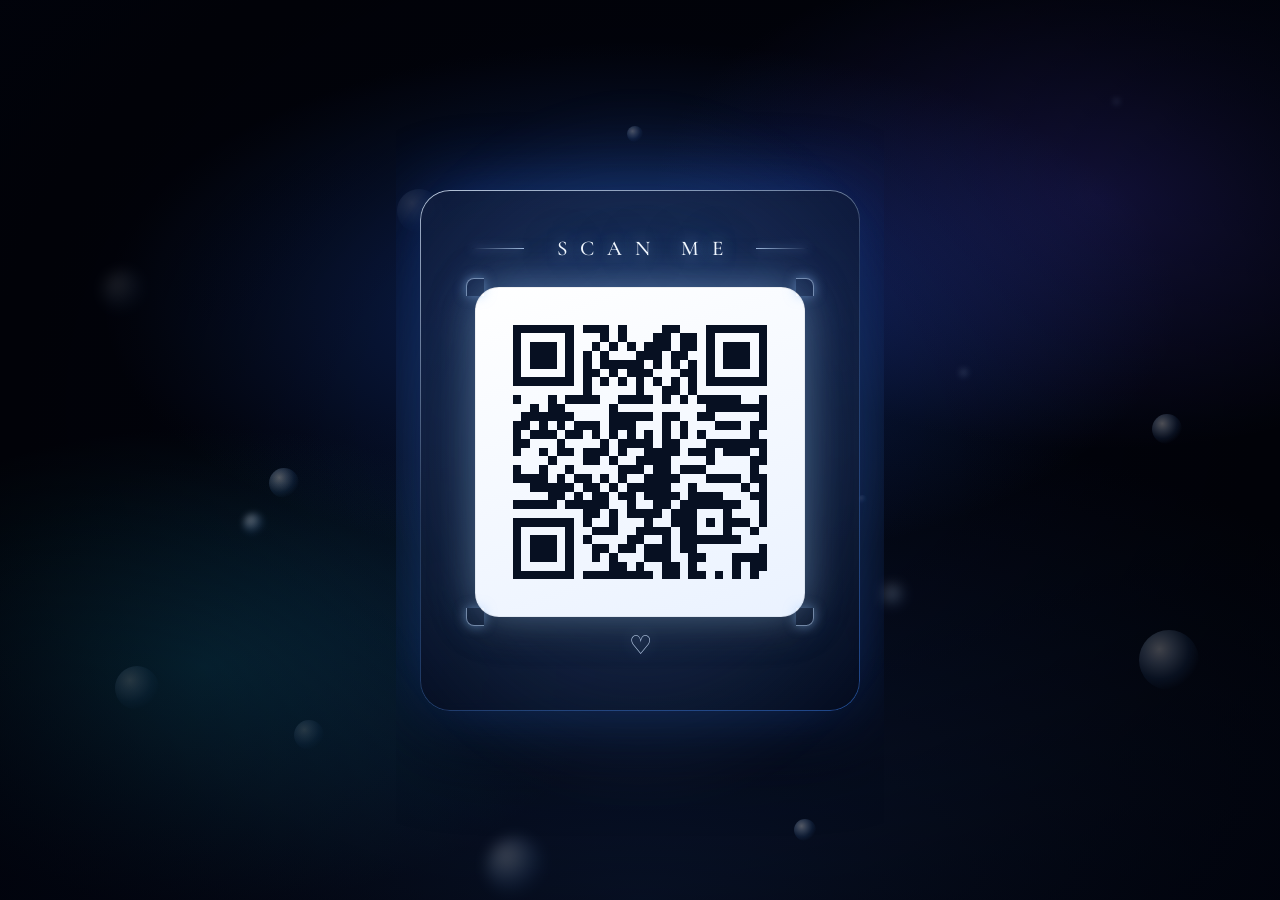
==== commit 3ef883e9: "Point everything at the Netlify URL The site now lives at https://magical-heart.netlify.app/ (GitHub" ====
--- a/share.html
+++ b/share.html
@@ -231,7 +231,7 @@
     <span class="orb" style="--s:22px;--x:19%;--y:57%;--o:0.40;--dur:12.6s;--delay:-5.0s;--dx:5px"></span>
     <span class="orb" style="--s:44px;--x:31%;--y:21%;--o:0.13;--dur:11.0s;--delay:-7.9s;--dx:-39px"></span>
 
-  <a class="card" href="https://frankjakrapan.github.io/magical-heart/">
+  <a class="card" href="https://magical-heart.netlify.app/">
     <h1 class="title">Scan me</h1>
 
     <div class="qr">
@@ -239,8 +239,8 @@
       <span class="corner tr"></span>
       <span class="corner bl"></span>
       <span class="corner br"></span>
-      <svg viewBox="0 0 37 37" xmlns="http://www.w3.org/2000/svg" shape-rendering="crispEdges">
-        <path d="M2,2H3V3H2zM3,2H4V3H3zM4,2H5V3H4zM5,2H6V3H5zM6,2H7V3H6zM7,2H8V3H7zM8,2H9V3H8zM13,2H14V3H13zM14,2H15V3H14zM15,2H16V3H15zM16,2H17V3H16zM17,2H18V3H17zM19,2H20V3H19zM20,2H21V3H20zM21,2H22V3H21zM22,2H23V3H22zM24,2H25V3H24zM25,2H26V3H25zM28,2H29V3H28zM29,2H30V3H29zM30,2H31V3H30zM31,2H32V3H31zM32,2H33V3H32zM33,2H34V3H33zM34,2H35V3H34zM2,3H3V4H2zM8,3H9V4H8zM11,3H12V4H11zM15,3H16V4H15zM16,3H17V4H16zM17,3H18V4H17zM18,3H19V4H18zM20,3H21V4H20zM23,3H24V4H23zM25,3H26V4H25zM26,3H27V4H26zM28,3H29V4H28zM34,3H35V4H34zM2,4H3V5H2zM4,4H5V5H4zM5,4H6V5H5zM6,4H7V5H6zM8,4H9V5H8zM11,4H12V5H11zM15,4H16V5H15zM17,4H18V5H17zM20,4H21V5H20zM21,4H22V5H21zM22,4H23V5H22zM24,4H25V5H24zM26,4H27V5H26zM28,4H29V5H28zM30,4H31V5H30zM31,4H32V5H31zM32,4H33V5H32zM34,4H35V5H34zM2,5H3V6H2zM4,5H5V6H4zM5,5H6V6H5zM6,5H7V6H6zM8,5H9V6H8zM11,5H12V6H11zM12,5H13V6H12zM14,5H15V6H14zM15,5H16V6H15zM16,5H17V6H16zM18,5H19V6H18zM19,5H20V6H19zM20,5H21V6H20zM22,5H23V6H22zM26,5H27V6H26zM28,5H29V6H28zM30,5H31V6H30zM31,5H32V6H31zM32,5H33V6H32zM34,5H35V6H34zM2,6H3V7H2zM4,6H5V7H4zM5,6H6V7H5zM6,6H7V7H6zM8,6H9V7H8zM11,6H12V7H11zM16,6H17V7H16zM19,6H20V7H19zM20,6H21V7H20zM21,6H22V7H21zM22,6H23V7H22zM23,6H24V7H23zM25,6H26V7H25zM28,6H29V7H28zM30,6H31V7H30zM31,6H32V7H31zM32,6H33V7H32zM34,6H35V7H34zM2,7H3V8H2zM8,7H9V8H8zM10,7H11V8H10zM11,7H12V8H11zM12,7H13V8H12zM13,7H14V8H13zM14,7H15V8H14zM15,7H16V8H15zM16,7H17V8H16zM17,7H18V8H17zM18,7H19V8H18zM19,7H20V8H19zM20,7H21V8H20zM21,7H22V8H21zM28,7H29V8H28zM34,7H35V8H34zM2,8H3V9H2zM3,8H4V9H3zM4,8H5V9H4zM5,8H6V9H5zM6,8H7V9H6zM7,8H8V9H7zM8,8H9V9H8zM10,8H11V9H10zM12,8H13V9H12zM14,8H15V9H14zM16,8H17V9H16zM18,8H19V9H18zM20,8H21V9H20zM22,8H23V9H22zM24,8H25V9H24zM26,8H27V9H26zM28,8H29V9H28zM29,8H30V9H29zM30,8H31V9H30zM31,8H32V9H31zM32,8H33V9H32zM33,8H34V9H33zM34,8H35V9H34zM11,9H12V10H11zM16,9H17V10H16zM17,9H18V10H17zM18,9H19V10H18zM19,9H20V10H19zM23,9H24V10H23zM24,9H25V10H24zM2,10H3V11H2zM5,10H6V11H5zM7,10H8V11H7zM8,10H9V11H8zM10,10H11V11H10zM11,10H12V11H11zM12,10H13V11H12zM15,10H16V11H15zM16,10H17V11H16zM18,10H19V11H18zM23,10H24V11H23zM25,10H26V11H25zM26,10H27V11H26zM27,10H28V11H27zM29,10H30V11H29zM2,11H3V12H2zM4,11H5V12H4zM5,11H6V12H5zM7,11H8V12H7zM12,11H13V12H12zM13,11H14V12H13zM15,11H16V12H15zM19,11H20V12H19zM22,11H23V12H22zM26,11H27V12H26zM27,11H28V12H27zM28,11H29V12H28zM29,11H30V12H29zM33,11H34V12H33zM34,11H35V12H34zM2,12H3V13H2zM3,12H4V13H3zM5,12H6V13H5zM8,12H9V13H8zM10,12H11V13H10zM15,12H16V13H15zM16,12H17V13H16zM20,12H21V13H20zM21,12H22V13H21zM23,12H24V13H23zM24,12H25V13H24zM26,12H27V13H26zM29,12H30V13H29zM30,12H31V13H30zM32,12H33V13H32zM34,12H35V13H34zM3,13H4V14H3zM4,13H5V14H4zM5,13H6V14H5zM6,13H7V14H6zM7,13H8V14H7zM9,13H10V14H9zM10,13H11V14H10zM11,13H12V14H11zM14,13H15V14H14zM15,13H16V14H15zM20,13H21V14H20zM21,13H22V14H21zM22,13H23V14H22zM23,13H24V14H23zM24,13H25V14H24zM25,13H26V14H25zM26,13H27V14H26zM27,13H28V14H27zM28,13H29V14H28zM30,13H31V14H30zM31,13H32V14H31zM34,13H35V14H34zM2,14H3V15H2zM3,14H4V15H3zM5,14H6V15H5zM8,14H9V15H8zM9,14H10V15H9zM11,14H12V15H11zM12,14H13V15H12zM14,14H15V15H14zM16,14H17V15H16zM18,14H19V15H18zM20,14H21V15H20zM22,14H23V15H22zM24,14H25V15H24zM25,14H26V15H25zM28,14H29V15H28zM31,14H32V15H31zM33,14H34V15H33zM6,15H7V16H6zM9,15H10V16H9zM11,15H12V16H11zM15,15H16V16H15zM16,15H17V16H16zM17,15H18V16H17zM19,15H20V16H19zM20,15H21V16H20zM22,15H23V16H22zM23,15H24V16H23zM24,15H25V16H24zM26,15H27V16H26zM28,15H29V16H28zM30,15H31V16H30zM31,15H32V16H31zM33,15H34V16H33zM34,15H35V16H34zM2,16H3V17H2zM6,16H7V17H6zM7,16H8V17H7zM8,16H9V17H8zM9,16H10V17H9zM13,16H14V17H13zM14,16H15V17H14zM15,16H16V17H15zM17,16H18V17H17zM18,16H19V17H18zM21,16H22V17H21zM24,16H25V17H24zM25,16H26V17H25zM27,16H28V17H27zM28,16H29V17H28zM29,16H30V17H29zM30,16H31V17H30zM32,16H33V17H32zM33,16H34V17H33zM3,17H4V18H3zM9,17H10V18H9zM10,17H11V18H10zM13,17H14V18H13zM16,17H17V18H16zM18,17H19V18H18zM19,17H20V18H19zM20,17H21V18H20zM22,17H23V18H22zM23,17H24V18H23zM24,17H25V18H24zM25,17H26V18H25zM28,17H29V18H28zM29,17H30V18H29zM33,17H34V18H33zM2,18H3V19H2zM3,18H4V19H3zM4,18H5V19H4zM7,18H8V19H7zM8,18H9V19H8zM11,18H12V19H11zM13,18H14V19H13zM16,18H17V19H16zM17,18H18V19H17zM19,18H20V19H19zM22,18H23V19H22zM23,18H24V19H23zM24,18H25V19H24zM26,18H27V19H26zM28,18H29V19H28zM30,18H31V19H30zM33,18H34V19H33zM2,19H3V20H2zM4,19H5V20H4zM6,19H7V20H6zM7,19H8V20H7zM10,19H11V20H10zM18,19H19V20H18zM19,19H20V20H19zM25,19H26V20H25zM26,19H27V20H26zM27,19H28V20H27zM29,19H30V20H29zM31,19H32V20H31zM33,19H34V20H33zM2,20H3V21H2zM3,20H4V21H3zM5,20H6V21H5zM6,20H7V21H6zM8,20H9V21H8zM9,20H10V21H9zM10,20H11V21H10zM12,20H13V21H12zM14,20H15V21H14zM15,20H16V21H15zM16,20H17V21H16zM19,20H20V21H19zM22,20H23V21H22zM23,20H24V21H23zM27,20H28V21H27zM32,20H33V21H32zM33,20H34V21H33zM34,20H35V21H34zM3,21H4V22H3zM5,21H6V22H5zM6,21H7V22H6zM7,21H8V22H7zM9,21H10V22H9zM10,21H11V22H10zM11,21H12V22H11zM12,21H13V22H12zM13,21H14V22H13zM14,21H15V22H14zM17,21H18V22H17zM24,21H25V22H24zM25,21H26V22H25zM27,21H28V22H27zM29,21H30V22H29zM33,21H34V22H33zM34,21H35V22H34zM3,22H4V23H3zM4,22H5V23H4zM8,22H9V23H8zM10,22H11V23H10zM12,22H13V23H12zM14,22H15V23H14zM15,22H16V23H15zM16,22H17V23H16zM19,22H20V23H19zM22,22H23V23H22zM25,22H26V23H25zM26,22H27V23H26zM27,22H28V23H27zM33,22H34V23H33zM34,22H35V23H34zM7,23H8V24H7zM15,23H16V24H15zM17,23H18V24H17zM21,23H22V24H21zM26,23H27V24H26zM27,23H28V24H27zM28,23H29V24H28zM33,23H34V24H33zM34,23H35V24H34zM2,24H3V25H2zM3,24H4V25H3zM4,24H5V25H4zM5,24H6V25H5zM8,24H9V25H8zM10,24H11V25H10zM15,24H16V25H15zM18,24H19V25H18zM20,24H21V25H20zM21,24H22V25H21zM23,24H24V25H23zM28,24H29V25H28zM29,24H30V25H29zM30,24H31V25H30zM31,24H32V25H31zM34,24H35V25H34zM3,25H4V26H3zM4,25H5V26H4zM5,25H6V26H5zM7,25H8V26H7zM11,25H12V26H11zM13,25H14V26H13zM14,25H15V26H14zM17,25H18V26H17zM20,25H21V26H20zM21,25H22V26H21zM22,25H23V26H22zM23,25H24V26H23zM24,25H25V26H24zM26,25H27V26H26zM27,25H28V26H27zM29,25H30V26H29zM31,25H32V26H31zM33,25H34V26H33zM2,26H3V27H2zM4,26H5V27H4zM5,26H6V27H5zM6,26H7V27H6zM8,26H9V27H8zM10,26H11V27H10zM12,26H13V27H12zM13,26H14V27H13zM14,26H15V27H14zM19,26H20V27H19zM23,26H24V27H23zM26,26H27V27H26zM27,26H28V27H27zM28,26H29V27H28zM29,26H30V27H29zM30,26H31V27H30zM33,26H34V27H33zM10,27H11V28H10zM12,27H13V28H12zM19,27H20V28H19zM20,27H21V28H20zM21,27H22V28H21zM22,27H23V28H22zM23,27H24V28H23zM25,27H26V28H25zM26,27H27V28H26zM30,27H31V28H30zM31,27H32V28H31zM34,27H35V28H34zM2,28H3V29H2zM3,28H4V29H3zM4,28H5V29H4zM5,28H6V29H5zM6,28H7V29H6zM7,28H8V29H7zM8,28H9V29H8zM11,28H12V29H11zM13,28H14V29H13zM15,28H16V29H15zM16,28H17V29H16zM18,28H19V29H18zM19,28H20V29H19zM20,28H21V29H20zM22,28H23V29H22zM24,28H25V29H24zM26,28H27V29H26zM28,28H29V29H28zM30,28H31V29H30zM31,28H32V29H31zM32,28H33V29H32zM2,29H3V30H2zM8,29H9V30H8zM10,29H11V30H10zM14,29H15V30H14zM17,29H18V30H17zM19,29H20V30H19zM20,29H21V30H20zM21,29H22V30H21zM23,29H24V30H23zM24,29H25V30H24zM26,29H27V30H26zM30,29H31V30H30zM34,29H35V30H34zM2,30H3V31H2zM4,30H5V31H4zM5,30H6V31H5zM6,30H7V31H6zM8,30H9V31H8zM11,30H12V31H11zM12,30H13V31H12zM14,30H15V31H14zM15,30H16V31H15zM16,30H17V31H16zM17,30H18V31H17zM20,30H21V31H20zM21,30H22V31H21zM22,30H23V31H22zM26,30H27V31H26zM27,30H28V31H27zM28,30H29V31H28zM29,30H30V31H29zM30,30H31V31H30zM31,30H32V31H31zM2,31H3V32H2zM4,31H5V32H4zM5,31H6V32H5zM6,31H7V32H6zM8,31H9V32H8zM10,31H11V32H10zM13,31H14V32H13zM14,31H15V32H14zM15,31H16V32H15zM17,31H18V32H17zM18,31H19V32H18zM20,31H21V32H20zM21,31H22V32H21zM23,31H24V32H23zM24,31H25V32H24zM26,31H27V32H26zM28,31H29V32H28zM30,31H31V32H30zM32,31H33V32H32zM33,31H34V32H33zM2,32H3V33H2zM4,32H5V33H4zM5,32H6V33H5zM6,32H7V33H6zM8,32H9V33H8zM12,32H13V33H12zM13,32H14V33H13zM14,32H15V33H14zM15,32H16V33H15zM16,32H17V33H16zM17,32H18V33H17zM18,32H19V33H18zM21,32H22V33H21zM22,32H23V33H22zM23,32H24V33H23zM24,32H25V33H24zM26,32H27V33H26zM27,32H28V33H27zM30,32H31V33H30zM31,32H32V33H31zM32,32H33V33H32zM34,32H35V33H34zM2,33H3V34H2zM8,33H9V34H8zM12,33H13V34H12zM13,33H14V34H13zM14,33H15V34H14zM15,33H16V34H15zM19,33H20V34H19zM21,33H22V34H21zM22,33H23V34H22zM23,33H24V34H23zM24,33H25V34H24zM25,33H26V34H25zM26,33H27V34H26zM28,33H29V34H28zM2,34H3V35H2zM3,34H4V35H3zM4,34H5V35H4zM5,34H6V35H5zM6,34H7V35H6zM7,34H8V35H7zM8,34H9V35H8zM10,34H11V35H10zM14,34H15V35H14zM17,34H18V35H17zM18,34H19V35H18zM21,34H22V35H21zM23,34H24V35H23zM26,34H27V35H26zM30,34H31V35H30zM31,34H32V35H31zM33,34H34V35H33z"/>
+      <svg viewBox="0 0 33 33" xmlns="http://www.w3.org/2000/svg" shape-rendering="crispEdges">
+        <path d="M2,2H3V3H2zM3,2H4V3H3zM4,2H5V3H4zM5,2H6V3H5zM6,2H7V3H6zM7,2H8V3H7zM8,2H9V3H8zM10,2H11V3H10zM11,2H12V3H11zM12,2H13V3H12zM14,2H15V3H14zM19,2H20V3H19zM20,2H21V3H20zM24,2H25V3H24zM25,2H26V3H25zM26,2H27V3H26zM27,2H28V3H27zM28,2H29V3H28zM29,2H30V3H29zM30,2H31V3H30zM2,3H3V4H2zM8,3H9V4H8zM12,3H13V4H12zM14,3H15V4H14zM18,3H19V4H18zM19,3H20V4H19zM21,3H22V4H21zM22,3H23V4H22zM24,3H25V4H24zM30,3H31V4H30zM2,4H3V5H2zM4,4H5V5H4zM5,4H6V5H5zM6,4H7V5H6zM8,4H9V5H8zM11,4H12V5H11zM13,4H14V5H13zM15,4H16V5H15zM17,4H18V5H17zM18,4H19V5H18zM19,4H20V5H19zM21,4H22V5H21zM22,4H23V5H22zM24,4H25V5H24zM26,4H27V5H26zM27,4H28V5H27zM28,4H29V5H28zM30,4H31V5H30zM2,5H3V6H2zM4,5H5V6H4zM5,5H6V6H5zM6,5H7V6H6zM8,5H9V6H8zM10,5H11V6H10zM12,5H13V6H12zM16,5H17V6H16zM17,5H18V6H17zM18,5H19V6H18zM20,5H21V6H20zM21,5H22V6H21zM24,5H25V6H24zM26,5H27V6H26zM27,5H28V6H27zM28,5H29V6H28zM30,5H31V6H30zM2,6H3V7H2zM4,6H5V7H4zM5,6H6V7H5zM6,6H7V7H6zM8,6H9V7H8zM10,6H11V7H10zM12,6H13V7H12zM13,6H14V7H13zM14,6H15V7H14zM15,6H16V7H15zM16,6H17V7H16zM18,6H19V7H18zM20,6H21V7H20zM22,6H23V7H22zM24,6H25V7H24zM26,6H27V7H26zM27,6H28V7H27zM28,6H29V7H28zM30,6H31V7H30zM2,7H3V8H2zM8,7H9V8H8zM10,7H11V8H10zM11,7H12V8H11zM13,7H14V8H13zM15,7H16V8H15zM16,7H17V8H16zM17,7H18V8H17zM21,7H22V8H21zM22,7H23V8H22zM24,7H25V8H24zM30,7H31V8H30zM2,8H3V9H2zM3,8H4V9H3zM4,8H5V9H4zM5,8H6V9H5zM6,8H7V9H6zM7,8H8V9H7zM8,8H9V9H8zM10,8H11V9H10zM12,8H13V9H12zM14,8H15V9H14zM16,8H17V9H16zM18,8H19V9H18zM20,8H21V9H20zM22,8H23V9H22zM24,8H25V9H24zM25,8H26V9H25zM26,8H27V9H26zM27,8H28V9H27zM28,8H29V9H28zM29,8H30V9H29zM30,8H31V9H30zM10,9H11V10H10zM16,9H17V10H16zM19,9H20V10H19zM20,9H21V10H20zM22,9H23V10H22zM2,10H3V11H2zM6,10H7V11H6zM8,10H9V11H8zM9,10H10V11H9zM10,10H11V11H10zM11,10H12V11H11zM14,10H15V11H14zM15,10H16V11H15zM16,10H17V11H16zM17,10H18V11H17zM19,10H20V11H19zM21,10H22V11H21zM23,10H24V11H23zM24,10H25V11H24zM25,10H26V11H25zM26,10H27V11H26zM27,10H28V11H27zM30,10H31V11H30zM4,11H5V12H4zM6,11H7V12H6zM7,11H8V12H7zM13,11H14V12H13zM24,11H25V12H24zM25,11H26V12H25zM26,11H27V12H26zM27,11H28V12H27zM28,11H29V12H28zM29,11H30V12H29zM30,11H31V12H30zM3,12H4V13H3zM4,12H5V13H4zM5,12H6V13H5zM6,12H7V13H6zM7,12H8V13H7zM8,12H9V13H8zM13,12H14V13H13zM14,12H15V13H14zM15,12H16V13H15zM16,12H17V13H16zM17,12H18V13H17zM19,12H20V13H19zM20,12H21V13H20zM23,12H24V13H23zM24,12H25V13H24zM30,12H31V13H30zM2,13H3V14H2zM3,13H4V14H3zM5,13H6V14H5zM7,13H8V14H7zM9,13H10V14H9zM10,13H11V14H10zM11,13H12V14H11zM13,13H14V14H13zM14,13H15V14H14zM15,13H16V14H15zM19,13H20V14H19zM21,13H22V14H21zM25,13H26V14H25zM26,13H27V14H26zM27,13H28V14H27zM29,13H30V14H29zM30,13H31V14H30zM2,14H3V15H2zM4,14H5V15H4zM5,14H6V15H5zM6,14H7V15H6zM8,14H9V15H8zM9,14H10V15H9zM11,14H12V15H11zM13,14H14V15H13zM15,14H16V15H15zM17,14H18V15H17zM19,14H20V15H19zM21,14H22V15H21zM23,14H24V15H23zM29,14H30V15H29zM2,15H3V16H2zM3,15H4V16H3zM7,15H8V16H7zM12,15H13V16H12zM14,15H15V16H14zM15,15H16V16H15zM16,15H17V16H16zM17,15H18V16H17zM19,15H20V16H19zM20,15H21V16H20zM24,15H25V16H24zM25,15H26V16H25zM26,15H27V16H26zM27,15H28V16H27zM28,15H29V16H28zM29,15H30V16H29zM30,15H31V16H30zM2,16H3V17H2zM5,16H6V17H5zM7,16H8V17H7zM8,16H9V17H8zM10,16H11V17H10zM11,16H12V17H11zM12,16H13V17H12zM14,16H15V17H14zM17,16H18V17H17zM18,16H19V17H18zM19,16H20V17H19zM20,16H21V17H20zM22,16H23V17H22zM23,16H24V17H23zM24,16H25V17H24zM26,16H27V17H26zM27,16H28V17H27zM28,16H29V17H28zM30,16H31V17H30zM6,17H7V18H6zM10,17H11V18H10zM11,17H12V18H11zM13,17H14V18H13zM16,17H17V18H16zM17,17H18V18H17zM18,17H19V18H18zM19,17H20V18H19zM24,17H25V18H24zM29,17H30V18H29zM30,17H31V18H30zM2,18H3V19H2zM5,18H6V19H5zM8,18H9V19H8zM14,18H15V19H14zM15,18H16V19H15zM16,18H17V19H16zM18,18H19V19H18zM19,18H20V19H19zM21,18H22V19H21zM22,18H23V19H22zM23,18H24V19H23zM29,18H30V19H29zM2,19H3V20H2zM3,19H4V20H3zM4,19H5V20H4zM5,19H6V20H5zM7,19H8V20H7zM9,19H10V20H9zM10,19H11V20H10zM12,19H13V20H12zM14,19H15V20H14zM17,19H18V20H17zM18,19H19V20H18zM19,19H20V20H19zM20,19H21V20H20zM24,19H25V20H24zM25,19H26V20H25zM26,19H27V20H26zM27,19H28V20H27zM29,19H30V20H29zM30,19H31V20H30zM4,20H5V21H4zM5,20H6V21H5zM6,20H7V21H6zM7,20H8V21H7zM8,20H9V21H8zM10,20H11V21H10zM11,20H12V21H11zM13,20H14V21H13zM15,20H16V21H15zM16,20H17V21H16zM17,20H18V21H17zM18,20H19V21H18zM19,20H20V21H19zM22,20H23V21H22zM28,20H29V21H28zM30,20H31V21H30zM6,21H7V22H6zM7,21H8V22H7zM9,21H10V22H9zM11,21H12V22H11zM12,21H13V22H12zM14,21H15V22H14zM15,21H16V22H15zM17,21H18V22H17zM18,21H19V22H18zM19,21H20V22H19zM20,21H21V22H20zM22,21H23V22H22zM23,21H24V22H23zM24,21H25V22H24zM25,21H26V22H25zM29,21H30V22H29zM30,21H31V22H30zM2,22H3V23H2zM3,22H4V23H3zM4,22H5V23H4zM5,22H6V23H5zM6,22H7V23H6zM8,22H9V23H8zM9,22H10V23H9zM10,22H11V23H10zM11,22H12V23H11zM12,22H13V23H12zM15,22H16V23H15zM18,22H19V23H18zM19,22H20V23H19zM21,22H22V23H21zM22,22H23V23H22zM23,22H24V23H23zM24,22H25V23H24zM25,22H26V23H25zM26,22H27V23H26zM27,22H28V23H27zM30,22H31V23H30zM10,23H11V24H10zM11,23H12V24H11zM13,23H14V24H13zM15,23H16V24H15zM16,23H17V24H16zM17,23H18V24H17zM18,23H19V24H18zM20,23H21V24H20zM21,23H22V24H21zM22,23H23V24H22zM26,23H27V24H26zM30,23H31V24H30zM2,24H3V25H2zM3,24H4V25H3zM4,24H5V25H4zM5,24H6V25H5zM6,24H7V25H6zM7,24H8V25H7zM8,24H9V25H8zM10,24H11V25H10zM13,24H14V25H13zM17,24H18V25H17zM20,24H21V25H20zM21,24H22V25H21zM22,24H23V25H22zM24,24H25V25H24zM26,24H27V25H26zM27,24H28V25H27zM28,24H29V25H28zM30,24H31V25H30zM2,25H3V26H2zM8,25H9V26H8zM11,25H12V26H11zM12,25H13V26H12zM13,25H14V26H13zM16,25H17V26H16zM17,25H18V26H17zM18,25H19V26H18zM19,25H20V26H19zM21,25H22V26H21zM22,25H23V26H22zM26,25H27V26H26zM29,25H30V26H29zM2,26H3V27H2zM4,26H5V27H4zM5,26H6V27H5zM6,26H7V27H6zM8,26H9V27H8zM10,26H11V27H10zM15,26H16V27H15zM16,26H17V27H16zM19,26H20V27H19zM21,26H22V27H21zM22,26H23V27H22zM23,26H24V27H23zM24,26H25V27H24zM25,26H26V27H25zM26,26H27V27H26zM27,26H28V27H27zM2,27H3V28H2zM4,27H5V28H4zM5,27H6V28H5zM6,27H7V28H6zM8,27H9V28H8zM11,27H12V28H11zM12,27H13V28H12zM14,27H15V28H14zM15,27H16V28H15zM17,27H18V28H17zM18,27H19V28H18zM19,27H20V28H19zM21,27H22V28H21zM22,27H23V28H22zM30,27H31V28H30zM2,28H3V29H2zM4,28H5V29H4zM5,28H6V29H5zM6,28H7V29H6zM8,28H9V29H8zM11,28H12V29H11zM13,28H14V29H13zM17,28H18V29H17zM18,28H19V29H18zM19,28H20V29H19zM22,28H23V29H22zM23,28H24V29H23zM27,28H28V29H27zM28,28H29V29H28zM29,28H30V29H29zM30,28H31V29H30zM2,29H3V30H2zM8,29H9V30H8zM13,29H14V30H13zM14,29H15V30H14zM16,29H17V30H16zM19,29H20V30H19zM20,29H21V30H20zM22,29H23V30H22zM27,29H28V30H27zM29,29H30V30H29zM30,29H31V30H30zM2,30H3V31H2zM3,30H4V31H3zM4,30H5V31H4zM5,30H6V31H5zM6,30H7V31H6zM7,30H8V31H7zM8,30H9V31H8zM10,30H11V31H10zM11,30H12V31H11zM12,30H13V31H12zM13,30H14V31H13zM14,30H15V31H14zM15,30H16V31H15zM16,30H17V31H16zM17,30H18V31H17zM19,30H20V31H19zM20,30H21V31H20zM22,30H23V31H22zM23,30H24V31H23zM25,30H26V31H25zM27,30H28V31H27zM29,30H30V31H29z"/>
       </svg>
     </div>
 
